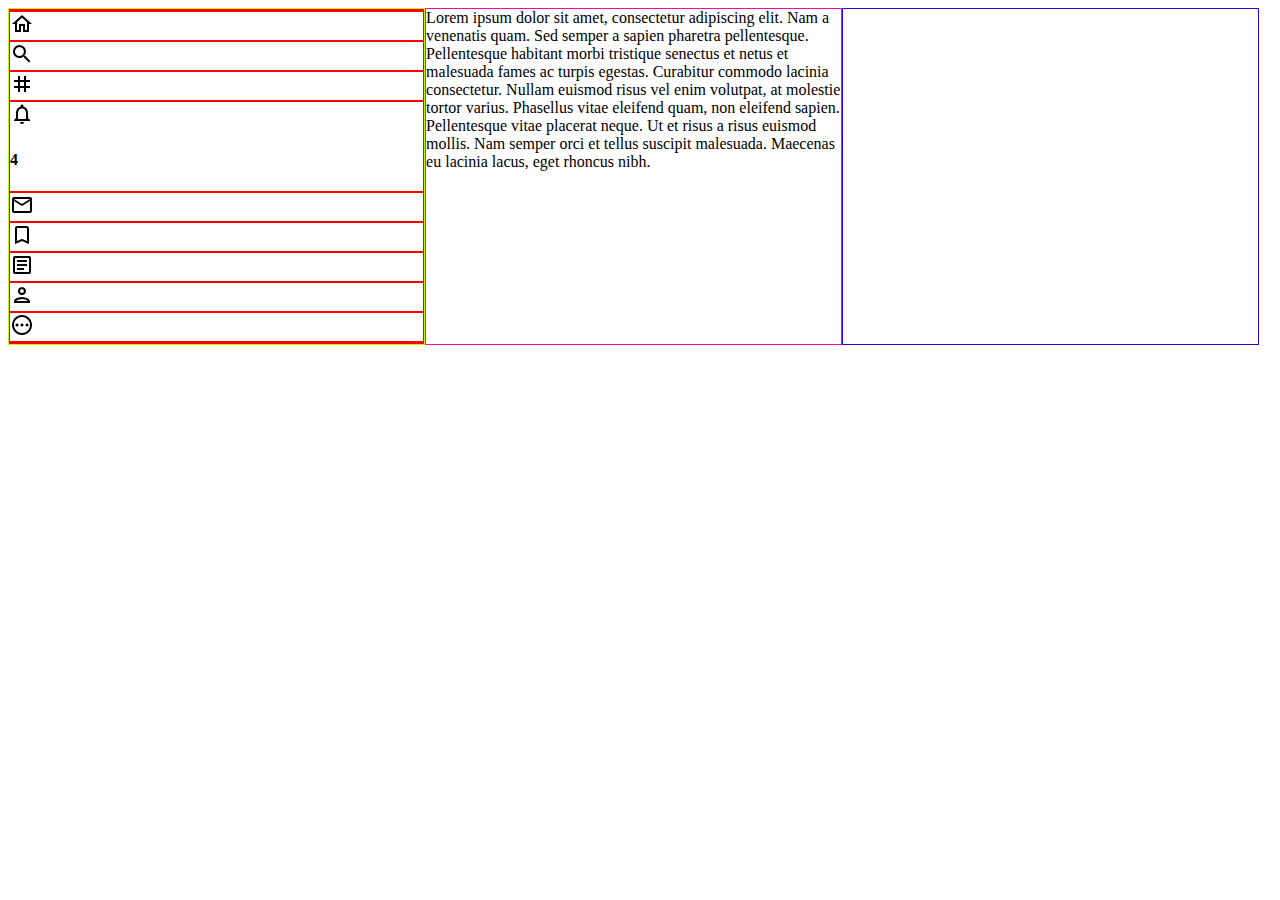
==== index.html @ 4137955b "v0.0.0" ====
<!DOCTYPE html>
<html lang="en">
<head>
    <meta charset="UTF-8">
    <meta http-equiv="X-UA-Compatible" content="IE=edge">
    <meta name="viewport" content="width=device-width, initial-scale=1.0">
    <title>Document</title>
    <link rel="stylesheet" href="./style.css">
</head>
<body>
    <div class='wrapper'>
        <div class="leftMenu">
            <div class="iconLogo"></div>
            <div class="iconHome"><img src="./img/icon/home/1x/outline_home_black_24dp.png" alt="hom"></div>
            <div class="iconSearch"><img src="./img/icon/search/1x/outline_search_black_24dp.png"" alt="src"></div>
            <div class="iconHashtag"><img src="./img/icon/tag/1x/outline_tag_black_24dp.png" alt="tag"></div>
            <div class="iconNotify">
                <img src="./img/icon/bell/1x/outline_notifications_black_24dp.png" alt="notify">
                <h4 class='notifyNumber'>4</h4>
            </div>
            <div class="iconMail"><img src="./img/icon/mail/1x/outline_email_black_24dp.png" alt="eml"></div>
            <div class="iconBookmark"><img src="./img/icon/bookmark/1x/outline_bookmark_border_black_24dp.png" alt="bkr"></div>
            <div class="iconContent"><img src="./img/icon/article/1x/outline_article_black_24dp.png" alt="cnt"></div>
            <div class="iconProfile"><img src="./img/icon/person/1x/outline_person_black_24dp.png" alt="prf"></div>
            <div class="iconPending"><img src="./img/icon/pending/1x/outline_pending_black_24dp.png" alt="pdg"></div>
            <div class="iconNewPen"></div>
        </div>
        <div class="centerPosts">
            <div class="post">Lorem ipsum dolor sit amet, consectetur adipiscing elit. Nam a venenatis quam. Sed semper a sapien pharetra pellentesque. Pellentesque habitant morbi tristique senectus et netus et malesuada fames ac turpis egestas. Curabitur commodo lacinia consectetur. Nullam euismod risus vel enim volutpat, at molestie tortor varius. Phasellus vitae eleifend quam, non eleifend sapien. Pellentesque vitae placerat neque. Ut et risus a risus euismod mollis. Nam semper orci et tellus suscipit malesuada. Maecenas eu lacinia lacus, eget rhoncus nibh.</div>
        </div>
        <div class="rightBar"></div>
    </div>
</body>
</html>
---- style.css ----
html { 
    box-sizing: border-box;
}

* {
    box-sizing: inherit;
}
.wrapper{
    display: flex;
    flex-flow: row nowrap;
}

.leftMenu {
    border: 1px rgb(194, 248, 0) solid;
    display: flex;
    flex-direction: column;
    flex: 0 0 33%;
}

[class*=icon] {
    border: 1px rgb(255, 0, 0) solid;
}

.centerPosts{
    border: 1px rgb(255, 2, 179) solid;
    display: flex;
    flex: 0 0 33%;
}

.rightBar {
    border: 1px rgb(48, 0, 223) solid;
    display: flex;
    flex: 0 0 33%;
}


/*  flex-flow: flex-direction flex-wrap;
        -direction -wrap 
    flex: flex-grow flex-shrink flex-basis 
    	-grow, -shrink: la velocità con cui cambiano larghezza 
        -basis: gestione del width property AL POSTO DI WIDTH SEMPRE 
*/
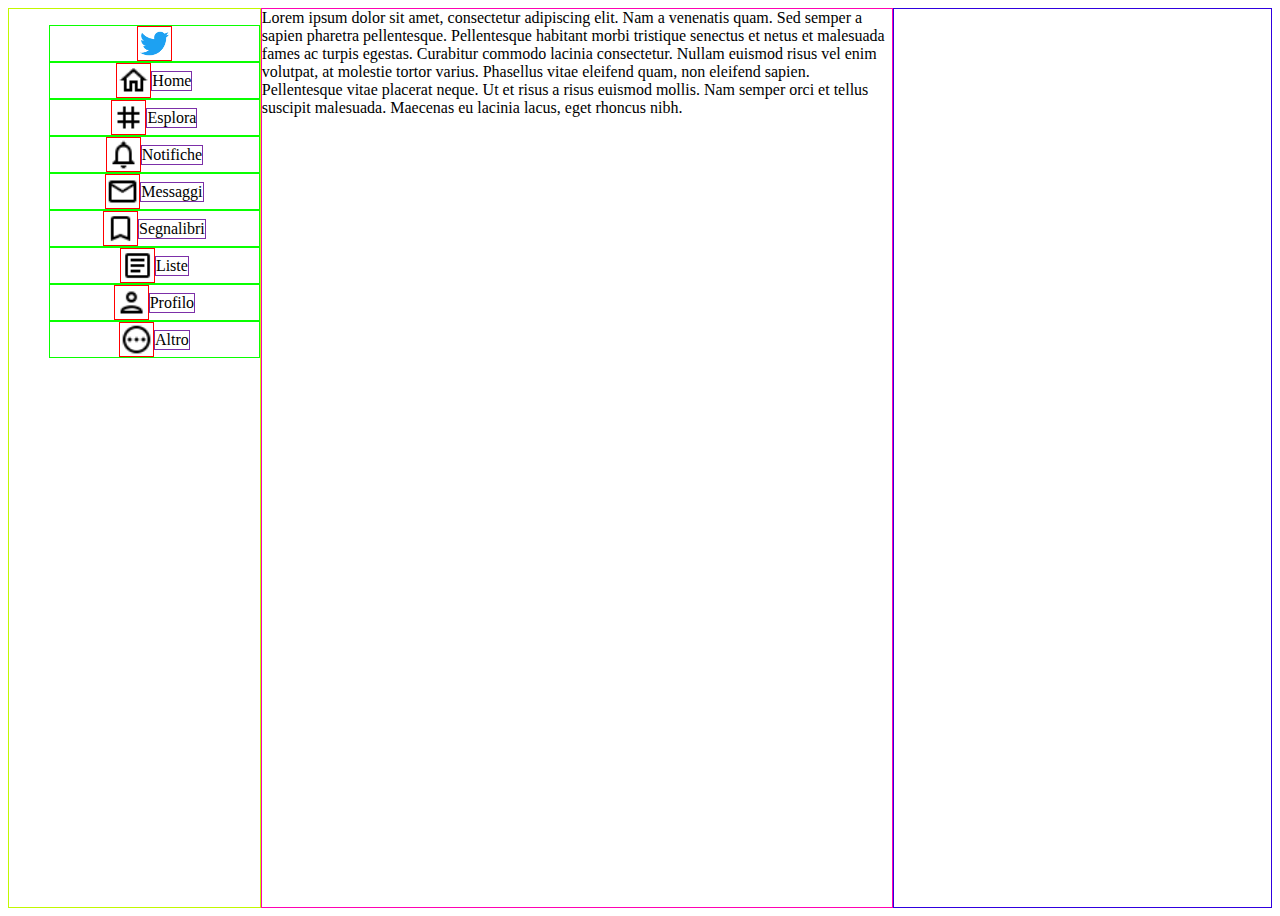
==== commit 38df9d93: "v0.0.1 flexbox1" ====
--- a/index.html
+++ b/index.html
@@ -9,26 +9,50 @@
 </head>
 <body>
     <div class='wrapper'>
-        <div class="leftMenu">
-            <div class="iconLogo"></div>
-            <div class="iconHome"><img src="./img/icon/home/1x/outline_home_black_24dp.png" alt="hom"></div>
-            <div class="iconSearch"><img src="./img/icon/search/1x/outline_search_black_24dp.png"" alt="src"></div>
-            <div class="iconHashtag"><img src="./img/icon/tag/1x/outline_tag_black_24dp.png" alt="tag"></div>
-            <div class="iconNotify">
-                <img src="./img/icon/bell/1x/outline_notifications_black_24dp.png" alt="notify">
-                <h4 class='notifyNumber'>4</h4>
-            </div>
-            <div class="iconMail"><img src="./img/icon/mail/1x/outline_email_black_24dp.png" alt="eml"></div>
-            <div class="iconBookmark"><img src="./img/icon/bookmark/1x/outline_bookmark_border_black_24dp.png" alt="bkr"></div>
-            <div class="iconContent"><img src="./img/icon/article/1x/outline_article_black_24dp.png" alt="cnt"></div>
-            <div class="iconProfile"><img src="./img/icon/person/1x/outline_person_black_24dp.png" alt="prf"></div>
-            <div class="iconPending"><img src="./img/icon/pending/1x/outline_pending_black_24dp.png" alt="pdg"></div>
-            <div class="iconNewPen"></div>
-        </div>
-        <div class="centerPosts">
+        <header class="leftMenu">
+            <ul>
+                <li class="iconLogo">
+                    <img src="./img/icon/logo/logo.png" alt="log" width="35" height="35">
+                </li>
+                <li class="iconHome">
+                    <img src="./img/icon/home/1x/outline_home_black_24dp.png" alt="hom" width="35" height="35">
+                    <span>Home</span>
+                </li>
+                <li class="iconHashtag">
+                    <img src="./img/icon/tag/1x/outline_tag_black_24dp.png" alt="tag" width="35" height="35">
+                    <span>Esplora</span>
+                </li>
+                <li class="iconNotify">
+                    <img src="./img/icon/bell/1x/outline_notifications_black_24dp.png" alt="notify" width="35" height="35">
+                    <span>Notifiche</span>
+                </li>
+                <li class="iconMail">
+                    <img src="./img/icon/mail/1x/outline_email_black_24dp.png" alt="eml" width="35" height="35">
+                    <span>Messaggi</span>
+                </li>
+                <li class="iconBookmark">
+                    <img src="./img/icon/bookmark/1x/outline_bookmark_border_black_24dp.png" alt="bkr" width="35" height="35">
+                    <span>Segnalibri</span>
+                </li>
+                <li class="iconContent">
+                    <img src="./img/icon/article/1x/outline_article_black_24dp.png" alt="cnt" width="35" height="35">
+                    <span>Liste</span>
+                </li>
+                <li class="iconProfile">
+                    <img src="./img/icon/person/1x/outline_person_black_24dp.png" alt="prf" width="35" height="35">
+                    <span>Profilo</span>
+                </li>
+                <li class="iconPending">
+                    <img src="./img/icon/pending/1x/outline_pending_black_24dp.png" alt="pdg" width="35" height="35">
+                    <span>Altro</span>
+                </li>
+
+            </ul>
+        </header>
+        <main class="centerPosts">
             <div class="post">Lorem ipsum dolor sit amet, consectetur adipiscing elit. Nam a venenatis quam. Sed semper a sapien pharetra pellentesque. Pellentesque habitant morbi tristique senectus et netus et malesuada fames ac turpis egestas. Curabitur commodo lacinia consectetur. Nullam euismod risus vel enim volutpat, at molestie tortor varius. Phasellus vitae eleifend quam, non eleifend sapien. Pellentesque vitae placerat neque. Ut et risus a risus euismod mollis. Nam semper orci et tellus suscipit malesuada. Maecenas eu lacinia lacus, eget rhoncus nibh.</div>
-        </div>
-        <div class="rightBar"></div>
+        </main>
+        <other class="rightBar"></other>
     </div>
 </body>
 </html>--- a/style.css
+++ b/style.css
@@ -1,5 +1,7 @@
 html { 
     box-sizing: border-box;
+    margin: 0px;
+    padding: 0px;
 }
 
 * {
@@ -14,23 +16,38 @@
     border: 1px rgb(194, 248, 0) solid;
     display: flex;
     flex-direction: column;
-    flex: 0 0 33%;
+    flex: 0 0 20%;
+    justify-content: space-between;
+    height: 100vh;
 }
 
-[class*=icon] {
+li[class*=icon] {
+    border: 1px rgb(9, 255, 0) solid;
+    list-style-type: none;
+    text-align: center;
+    display: flex;
+    justify-content: center;
+    align-items: center;
+}
+
+img {
     border: 1px rgb(255, 0, 0) solid;
+}
+
+span {
+    border: 1px rgb(124, 47, 168) solid;
 }
 
 .centerPosts{
     border: 1px rgb(255, 2, 179) solid;
     display: flex;
-    flex: 0 0 33%;
+    flex: 0 0 50%;
 }
 
 .rightBar {
     border: 1px rgb(48, 0, 223) solid;
     display: flex;
-    flex: 0 0 33%;
+    flex: 0 0 30%;
 }
 
 
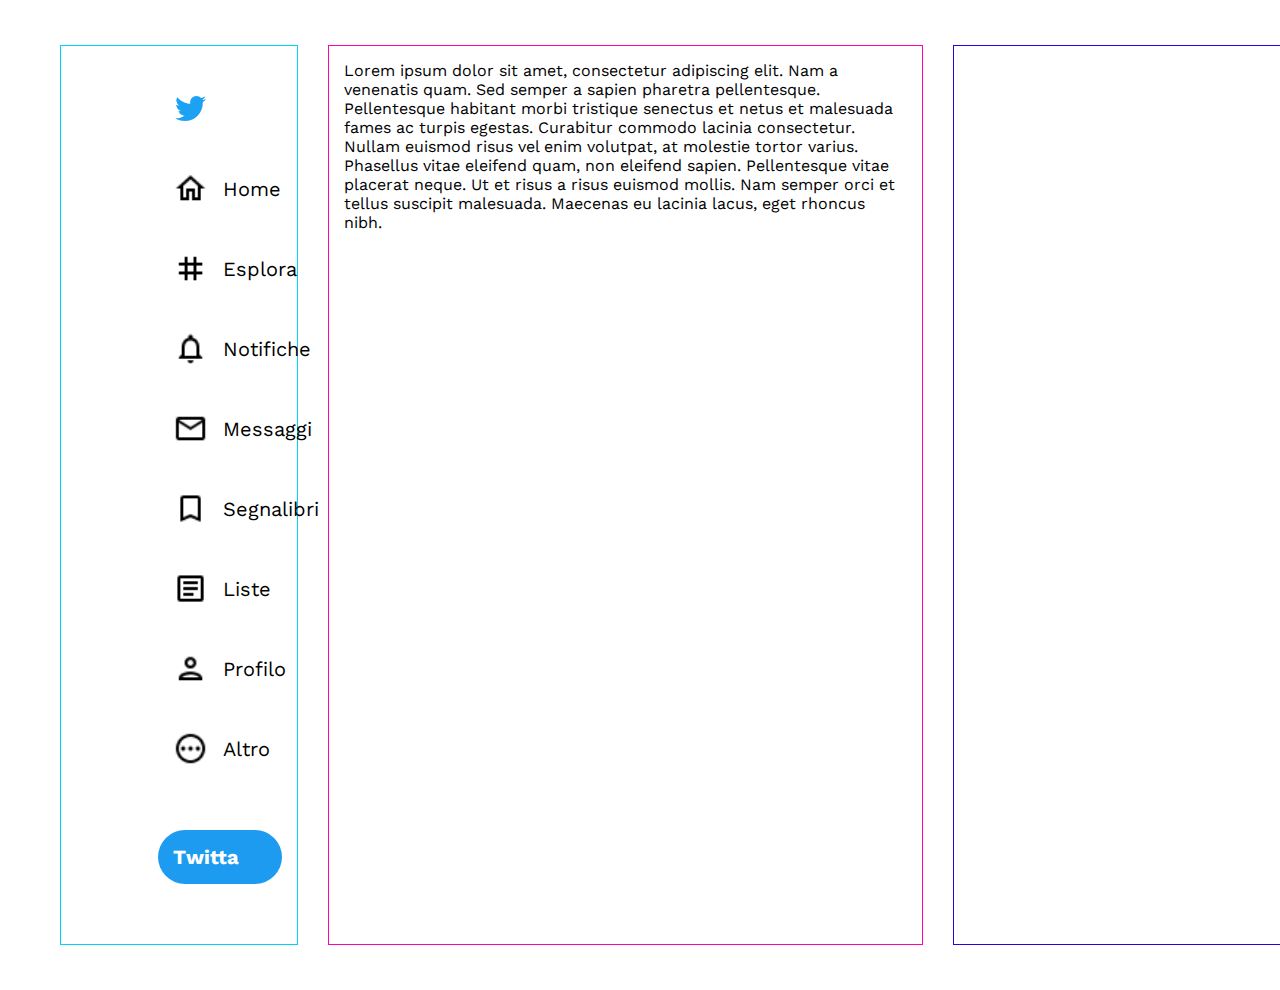
==== commit d67d1325: "v0.1.0 Left menu" ====
--- a/index.html
+++ b/index.html
@@ -6,46 +6,57 @@
     <meta name="viewport" content="width=device-width, initial-scale=1.0">
     <title>Document</title>
     <link rel="stylesheet" href="./style.css">
+<!-- FONT -->
+    <link rel="preconnect" href="https://fonts.googleapis.com">
+    <link rel="preconnect" href="https://fonts.gstatic.com" crossorigin>
+    <link href="https://fonts.googleapis.com/css2?family=Work+Sans:wght@300&display=swap" rel="stylesheet">
+
+
 </head>
 <body>
     <div class='wrapper'>
         <header class="leftMenu">
             <ul>
-                <li class="iconLogo">
+                <li class="iconLogo bird">
                     <img src="./img/icon/logo/logo.png" alt="log" width="35" height="35">
                 </li>
-                <li class="iconHome">
+               <li class="iconHome">
                     <img src="./img/icon/home/1x/outline_home_black_24dp.png" alt="hom" width="35" height="35">
-                    <span>Home</span>
+                    Home
                 </li>
-                <li class="iconHashtag">
+               <li class="iconHashtag">
                     <img src="./img/icon/tag/1x/outline_tag_black_24dp.png" alt="tag" width="35" height="35">
-                    <span>Esplora</span>
+                    Esplora
                 </li>
                 <li class="iconNotify">
                     <img src="./img/icon/bell/1x/outline_notifications_black_24dp.png" alt="notify" width="35" height="35">
-                    <span>Notifiche</span>
+                    Notifiche
                 </li>
                 <li class="iconMail">
                     <img src="./img/icon/mail/1x/outline_email_black_24dp.png" alt="eml" width="35" height="35">
-                    <span>Messaggi</span>
+                    Messaggi
                 </li>
                 <li class="iconBookmark">
                     <img src="./img/icon/bookmark/1x/outline_bookmark_border_black_24dp.png" alt="bkr" width="35" height="35">
-                    <span>Segnalibri</span>
+                    Segnalibri
                 </li>
                 <li class="iconContent">
                     <img src="./img/icon/article/1x/outline_article_black_24dp.png" alt="cnt" width="35" height="35">
-                    <span>Liste</span>
+                    Liste
                 </li>
                 <li class="iconProfile">
                     <img src="./img/icon/person/1x/outline_person_black_24dp.png" alt="prf" width="35" height="35">
-                    <span>Profilo</span>
+                    Profilo
                 </li>
                 <li class="iconPending">
                     <img src="./img/icon/pending/1x/outline_pending_black_24dp.png" alt="pdg" width="35" height="35">
-                    <span>Altro</span>
-                </li>
+                    Altro
+                </li> 
+                <br>
+                <li class=" tweet">
+                  <b>Twitta</b>
+                </li> 
+                
 
             </ul>
         </header>
--- a/style.css
+++ b/style.css
@@ -1,40 +1,57 @@
-html { 
+* {
     box-sizing: border-box;
-    margin: 0px;
+    margin: 15px;
     padding: 0px;
+    font-family: 'Work Sans', sans-serif;
 }
 
-* {
-    box-sizing: inherit;
-}
 .wrapper{
     display: flex;
     flex-flow: row nowrap;
 }
 
 .leftMenu {
-    border: 1px rgb(194, 248, 0) solid;
+    border: 1px rgb(0, 211, 248) solid;
     display: flex;
     flex-direction: column;
     flex: 0 0 20%;
-    justify-content: space-between;
     height: 100vh;
 }
 
 li[class*=icon] {
-    border: 1px rgb(9, 255, 0) solid;
     list-style-type: none;
-    text-align: center;
+    width: 60%;
+    margin-right: 0px;
+    margin-left: auto;
     display: flex;
-    justify-content: center;
     align-items: center;
+    font-size: 20px;
+}
+li[class*=icon]:hover {
+    background-color: rgba(196, 194, 192, 0.76);
+    border-radius: 35px;
 }
 
-img {
-    border: 1px rgb(255, 0, 0) solid;
+
+li[class*=bird]:hover {
+    background-color: rgba(100, 223, 231, 0.39);
+    border-radius: 35px;
 }
 
-span {
+li.tweet {
+    list-style-type: none;
+    width: 60%;
+    margin-right: 0px;
+    margin-left: auto;
+    display: flex;
+    align-items: center;
+    font-size: 20px;
+    background-color: rgb(29, 155, 240);
+    color: white;
+    border-radius: 35px;
+}
+
+h4 {
     border: 1px rgb(124, 47, 168) solid;
 }
 
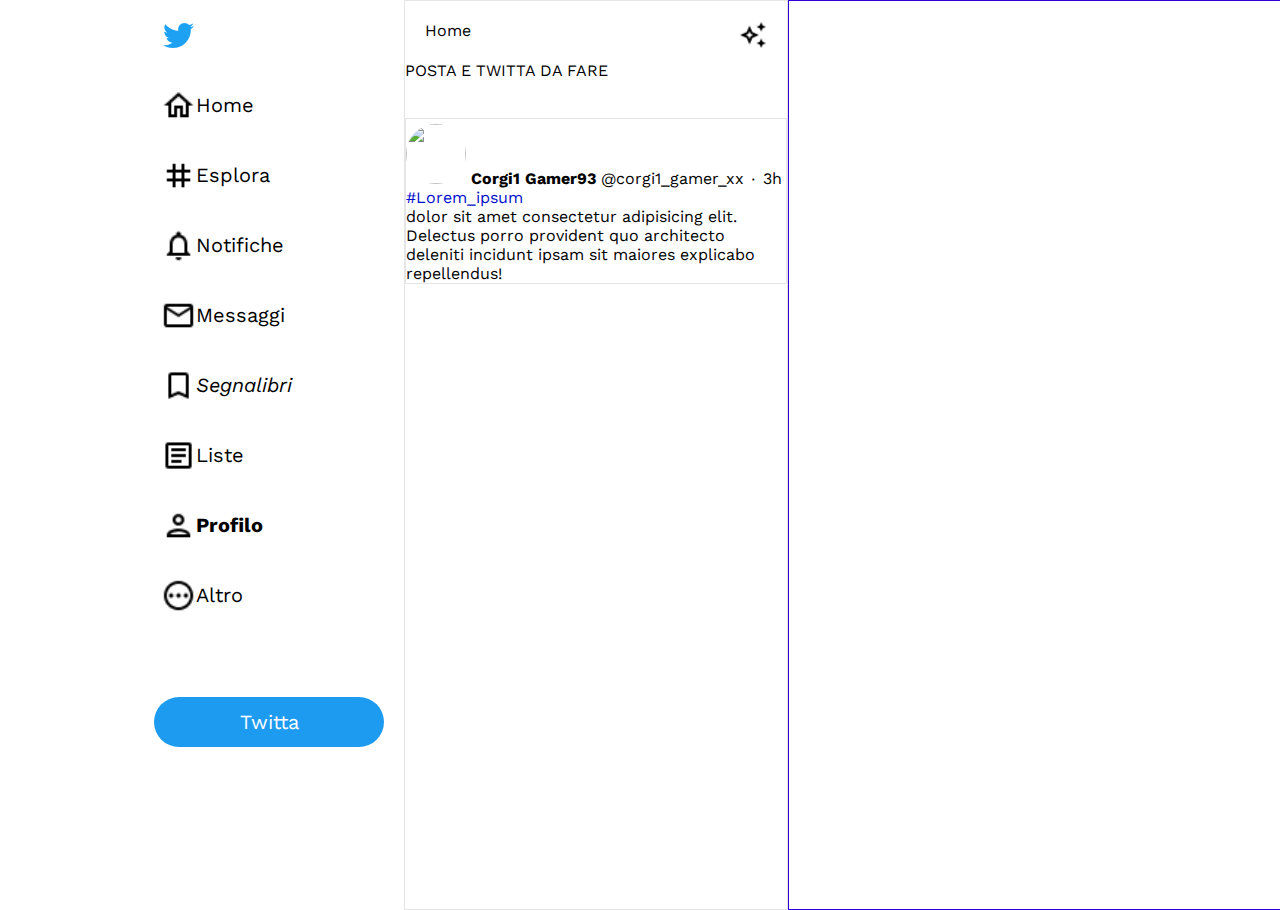
==== commit ef1d432e: "v0.1.0 notation" ====
--- a/index.html
+++ b/index.html
@@ -3,7 +3,7 @@
 <head>
     <meta charset="UTF-8">
     <meta http-equiv="X-UA-Compatible" content="IE=edge">
-    <meta name="viewport" content="width=device-width, initial-scale=1.0">
+    <meta name="viewport" content="width=device-width, initial-scale=1">
     <title>Document</title>
     <link rel="stylesheet" href="./style.css">
 <!-- FONT -->
@@ -11,59 +11,94 @@
     <link rel="preconnect" href="https://fonts.gstatic.com" crossorigin>
     <link href="https://fonts.googleapis.com/css2?family=Work+Sans:wght@300&display=swap" rel="stylesheet">
 
+    <!-- import lib from github.com/rough-stuff/rough-notation.. che in teoria non serve 
+    <script type="module" src="https://unpkg.com/rough-notation?module"></script>-->
+
+        <script type="module" src="./script.js"></script>
 
 </head>
-<body>
-    <div class='wrapper'>
-        <header class="leftMenu">
-            <ul>
-                <li class="iconLogo bird">
+<body><main>
+    <div class='wrapper'> <!-- contiene tutto -->
+        <div class="leftMenu"> <!-- menu a sinistra -->
+            <div class='rightColumn'>
+                <button class="MenuButton">
                     <img src="./img/icon/logo/logo.png" alt="log" width="35" height="35">
-                </li>
-               <li class="iconHome">
+                </button>
+                <button class="MenuButton">
                     <img src="./img/icon/home/1x/outline_home_black_24dp.png" alt="hom" width="35" height="35">
                     Home
-                </li>
-               <li class="iconHashtag">
+                </button>
+                <button class="MenuButton">
                     <img src="./img/icon/tag/1x/outline_tag_black_24dp.png" alt="tag" width="35" height="35">
                     Esplora
-                </li>
-                <li class="iconNotify">
+                </button>
+                <button class="MenuButton">
                     <img src="./img/icon/bell/1x/outline_notifications_black_24dp.png" alt="notify" width="35" height="35">
                     Notifiche
-                </li>
-                <li class="iconMail">
+                </button>
+                <button class="MenuButton">
                     <img src="./img/icon/mail/1x/outline_email_black_24dp.png" alt="eml" width="35" height="35">
                     Messaggi
-                </li>
-                <li class="iconBookmark">
+                </button>
+                <button class="MenuButton">
                     <img src="./img/icon/bookmark/1x/outline_bookmark_border_black_24dp.png" alt="bkr" width="35" height="35">
-                    Segnalibri
-                </li>
-                <li class="iconContent">
+                    <em>Segnalibri</em>
+                    
+                </button>
+                <button class="MenuButton">
                     <img src="./img/icon/article/1x/outline_article_black_24dp.png" alt="cnt" width="35" height="35">
                     Liste
-                </li>
-                <li class="iconProfile">
+                </button>
+                <button class="MenuButton">
                     <img src="./img/icon/person/1x/outline_person_black_24dp.png" alt="prf" width="35" height="35">
-                    Profilo
-                </li>
-                <li class="iconPending">
+                    
+                    <strong>Profilo</strong>
+                    
+                </button>
+                <button class="MenuButton">
                     <img src="./img/icon/pending/1x/outline_pending_black_24dp.png" alt="pdg" width="35" height="35">
                     Altro
-                </li> 
-                <br>
-                <li class=" tweet">
-                  <b>Twitta</b>
-                </li> 
-                
+                </button>
+                <br><br><br>
+                <button class="MenuButton TweetButton">
+                    Twitta
+                </button>
+            </div>
+        </div>
+        <div class='centerPosts'> <!-- zona centrale -->
+            <div class='homeHead'>
+                Home
+                <button class='stars' onclick="alert('I Tweet popolari appaiono per primi nella home')" >
+                    <img src="./img/icon/stars/1x/outline_auto_awesome_black_24dp.png" alt="pdg" width="28" height="28">
+                </button>
+            </div>
+            <div>POSTA E TWITTA DA FARE</div>
+            <br>
+            <br>
+            <div class='board'> <!-- zona post -->
+                <div class='post post1'>
+                    <img src="http://placecorgi.com/250" class="corgiProfile" width="60" height="60" /> 
+                    <b class='postCmp'>Corgi1 Gamer93</b>
+                    <span class='postCmp'>@corgi1_gamer_xx</span>
+                    <span class='postCmp'>۰ 3h</span>
+                    <br>
+                    <span class='postCmp'>
+                        <span class='hashtag'>#Lorem_ipsum</span>
+                        <p id="block">
+                            dolor sit amet consectetur adipisicing elit. Delectus porro provident quo architecto deleniti incidunt ipsam sit maiores explicabo repellendus!
+                        </p>
+                    </span>
+                </div>
+            </div>
+        </div>
+        <div class='rightBar'></div>        <!-- banda destra -->
+    </div>
+</main>
 
-            </ul>
-        </header>
-        <main class="centerPosts">
-            <div class="post">Lorem ipsum dolor sit amet, consectetur adipiscing elit. Nam a venenatis quam. Sed semper a sapien pharetra pellentesque. Pellentesque habitant morbi tristique senectus et netus et malesuada fames ac turpis egestas. Curabitur commodo lacinia consectetur. Nullam euismod risus vel enim volutpat, at molestie tortor varius. Phasellus vitae eleifend quam, non eleifend sapien. Pellentesque vitae placerat neque. Ut et risus a risus euismod mollis. Nam semper orci et tellus suscipit malesuada. Maecenas eu lacinia lacus, eget rhoncus nibh.</div>
-        </main>
-        <other class="rightBar"></other>
-    </div>
-</body>
-</html>+
+
+
+
+
+
+</body></html>--- a/style.css
+++ b/style.css
@@ -1,70 +1,112 @@
 * {
     box-sizing: border-box;
-    margin: 15px;
     padding: 0px;
     font-family: 'Work Sans', sans-serif;
+    background-color: rgb(255, 255, 255);
+    margin: 0px;
 }
 
-.wrapper{
+.wrapper{ /* contenitor di tutto */
     display: flex;
     flex-flow: row nowrap;
 }
 
 .leftMenu {
-    border: 1px rgb(0, 211, 248) solid;
+    flex: 0 0 30%;
+    margin-top: 10px;
+    margin-right: 20px;
+    height: 100vh;
     display: flex;
-    flex-direction: column;
-    flex: 0 0 20%;
-    height: 100vh;
+    justify-content: end;
 }
 
-li[class*=icon] {
-    list-style-type: none;
-    width: 60%;
-    margin-right: 0px;
-    margin-left: auto;
+.rightColumn{
+    display: flex;
+    flex-flow: column nowrap;
+    justify-content: left;
+    align-items:flex-start;
+}
+
+.MenuButton {
+    border: none;
+    width: auto;
+    height: 50px;;
+    margin-right: auto;
+    margin-left: 0px;
+    margin-bottom: 20px;
+    padding: 7px;
     display: flex;
     align-items: center;
     font-size: 20px;
+    background-color: rgb(255, 255, 255);
 }
-li[class*=icon]:hover {
+.MenuButton:hover {
     background-color: rgba(196, 194, 192, 0.76);
     border-radius: 35px;
 }
 
 
-li[class*=bird]:hover {
-    background-color: rgba(100, 223, 231, 0.39);
+.TweetButton {
+    font-size: 20px;
+    border-radius: 35px;
+    justify-content: center;
+    width: 230px;
+    color: white;
+    background-color: rgb(29, 155, 240);
+}
+.TweetButton:hover {
+    background-color: rgba(57, 163, 170, 0.932);
     border-radius: 35px;
 }
 
-li.tweet {
-    list-style-type: none;
-    width: 60%;
-    margin-right: 0px;
-    margin-left: auto;
+.centerPosts{ flex: 0 0 30%; border: 1px rgba(187, 184, 184, 0.363) solid; }
+
+.homeHead{
+    height: 30px;
     display: flex;
-    align-items: center;
-    font-size: 20px;
-    background-color: rgb(29, 155, 240);
-    color: white;
-    border-radius: 35px;
+    flex-flow: row nowrap;
+    justify-content: space-between;
+    font-size: 16px;
+    padding: 20px;
+    margin-bottom: 20px;
+}
+.stars{ border: none; }
+
+.board {
+    border: 1px rgba(187, 184, 184, 0.363) solid;
+    display: flex;
+    flex-flow: column nowrap;
 }
 
-h4 {
-    border: 1px rgb(124, 47, 168) solid;
+.post{
+   margin-top: 5px; 
 }
 
-.centerPosts{
-    border: 1px rgb(255, 2, 179) solid;
-    display: flex;
-    flex: 0 0 50%;
+.corgiProfile{
+    border-radius: 50px;
+}
+
+.post:hover {
+    background-color: rgba(218, 216, 216, 0.932);
+}
+
+.postCmp {
+    background-color: rgba(223, 7, 7, 0);
+}
+
+.hashtag {
+    background-color: rgba(129, 10, 10, 0);
+    color: rgb(0, 14, 204);
+}
+
+.hashtag {
+    cursor: pointer;
 }
 
 .rightBar {
     border: 1px rgb(48, 0, 223) solid;
     display: flex;
-    flex: 0 0 30%;
+    flex: 0 0 40%;
 }
 
 
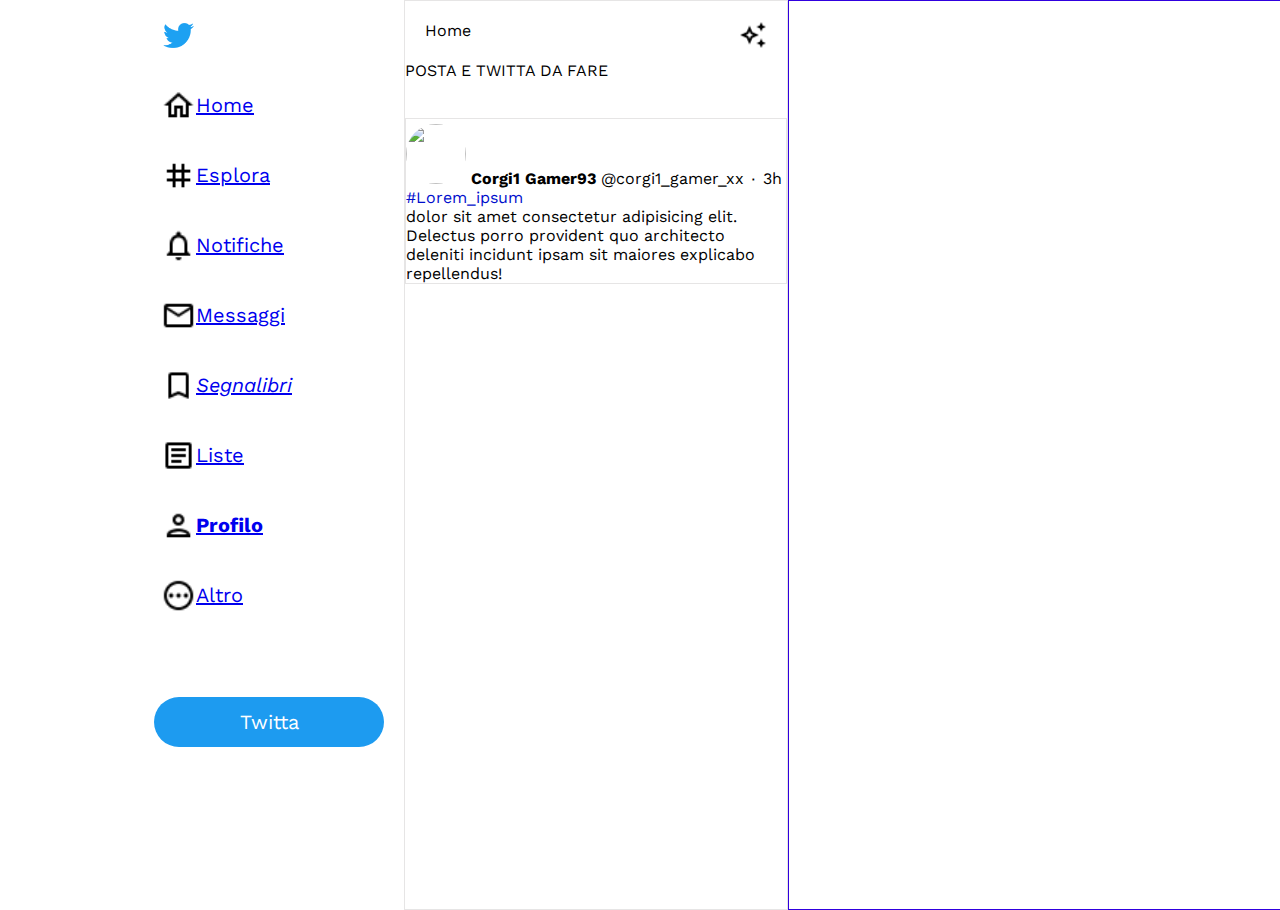
==== commit a7058972: "v0.2.0 delete <Button>, used link <a>" ====
--- a/index.html
+++ b/index.html
@@ -21,56 +21,56 @@
     <div class='wrapper'> <!-- contiene tutto -->
         <div class="leftMenu"> <!-- menu a sinistra -->
             <div class='rightColumn'>
-                <button class="MenuButton">
+                <a class="MenuButton" href="#">
                     <img src="./img/icon/logo/logo.png" alt="log" width="35" height="35">
-                </button>
-                <button class="MenuButton">
+                </a>
+                <a class="MenuButton" href="#">
                     <img src="./img/icon/home/1x/outline_home_black_24dp.png" alt="hom" width="35" height="35">
                     Home
-                </button>
-                <button class="MenuButton">
+                </a>
+                <a class="MenuButton" href="#">
                     <img src="./img/icon/tag/1x/outline_tag_black_24dp.png" alt="tag" width="35" height="35">
                     Esplora
-                </button>
-                <button class="MenuButton">
+                </a>
+                <a class="MenuButton" href="#">
                     <img src="./img/icon/bell/1x/outline_notifications_black_24dp.png" alt="notify" width="35" height="35">
                     Notifiche
-                </button>
-                <button class="MenuButton">
+                </a>
+                <a class="MenuButton" href="#">
                     <img src="./img/icon/mail/1x/outline_email_black_24dp.png" alt="eml" width="35" height="35">
                     Messaggi
-                </button>
-                <button class="MenuButton">
+                </a>
+                <a class="MenuButton" href="#">
                     <img src="./img/icon/bookmark/1x/outline_bookmark_border_black_24dp.png" alt="bkr" width="35" height="35">
                     <em>Segnalibri</em>
                     
-                </button>
-                <button class="MenuButton">
+                </a>
+                <a class="MenuButton" href="#">
                     <img src="./img/icon/article/1x/outline_article_black_24dp.png" alt="cnt" width="35" height="35">
                     Liste
-                </button>
-                <button class="MenuButton">
+                </a>
+                <a class="MenuButton" href="#">
                     <img src="./img/icon/person/1x/outline_person_black_24dp.png" alt="prf" width="35" height="35">
                     
                     <strong>Profilo</strong>
                     
-                </button>
-                <button class="MenuButton">
+                </a>
+                <a class="MenuButton" href="#">
                     <img src="./img/icon/pending/1x/outline_pending_black_24dp.png" alt="pdg" width="35" height="35">
                     Altro
-                </button>
+                </a>
                 <br><br><br>
-                <button class="MenuButton TweetButton">
+                <a class="MenuButton TweetButton">
                     Twitta
-                </button>
+                </a>
             </div>
         </div>
         <div class='centerPosts'> <!-- zona centrale -->
             <div class='homeHead'>
                 Home
-                <button class='stars' onclick="alert('I Tweet popolari appaiono per primi nella home')" >
+                <a class='stars' onclick="alert('I Tweet popolari appaiono per primi nella home')" >
                     <img src="./img/icon/stars/1x/outline_auto_awesome_black_24dp.png" alt="pdg" width="28" height="28">
-                </button>
+                </a>
             </div>
             <div>POSTA E TWITTA DA FARE</div>
             <br>
